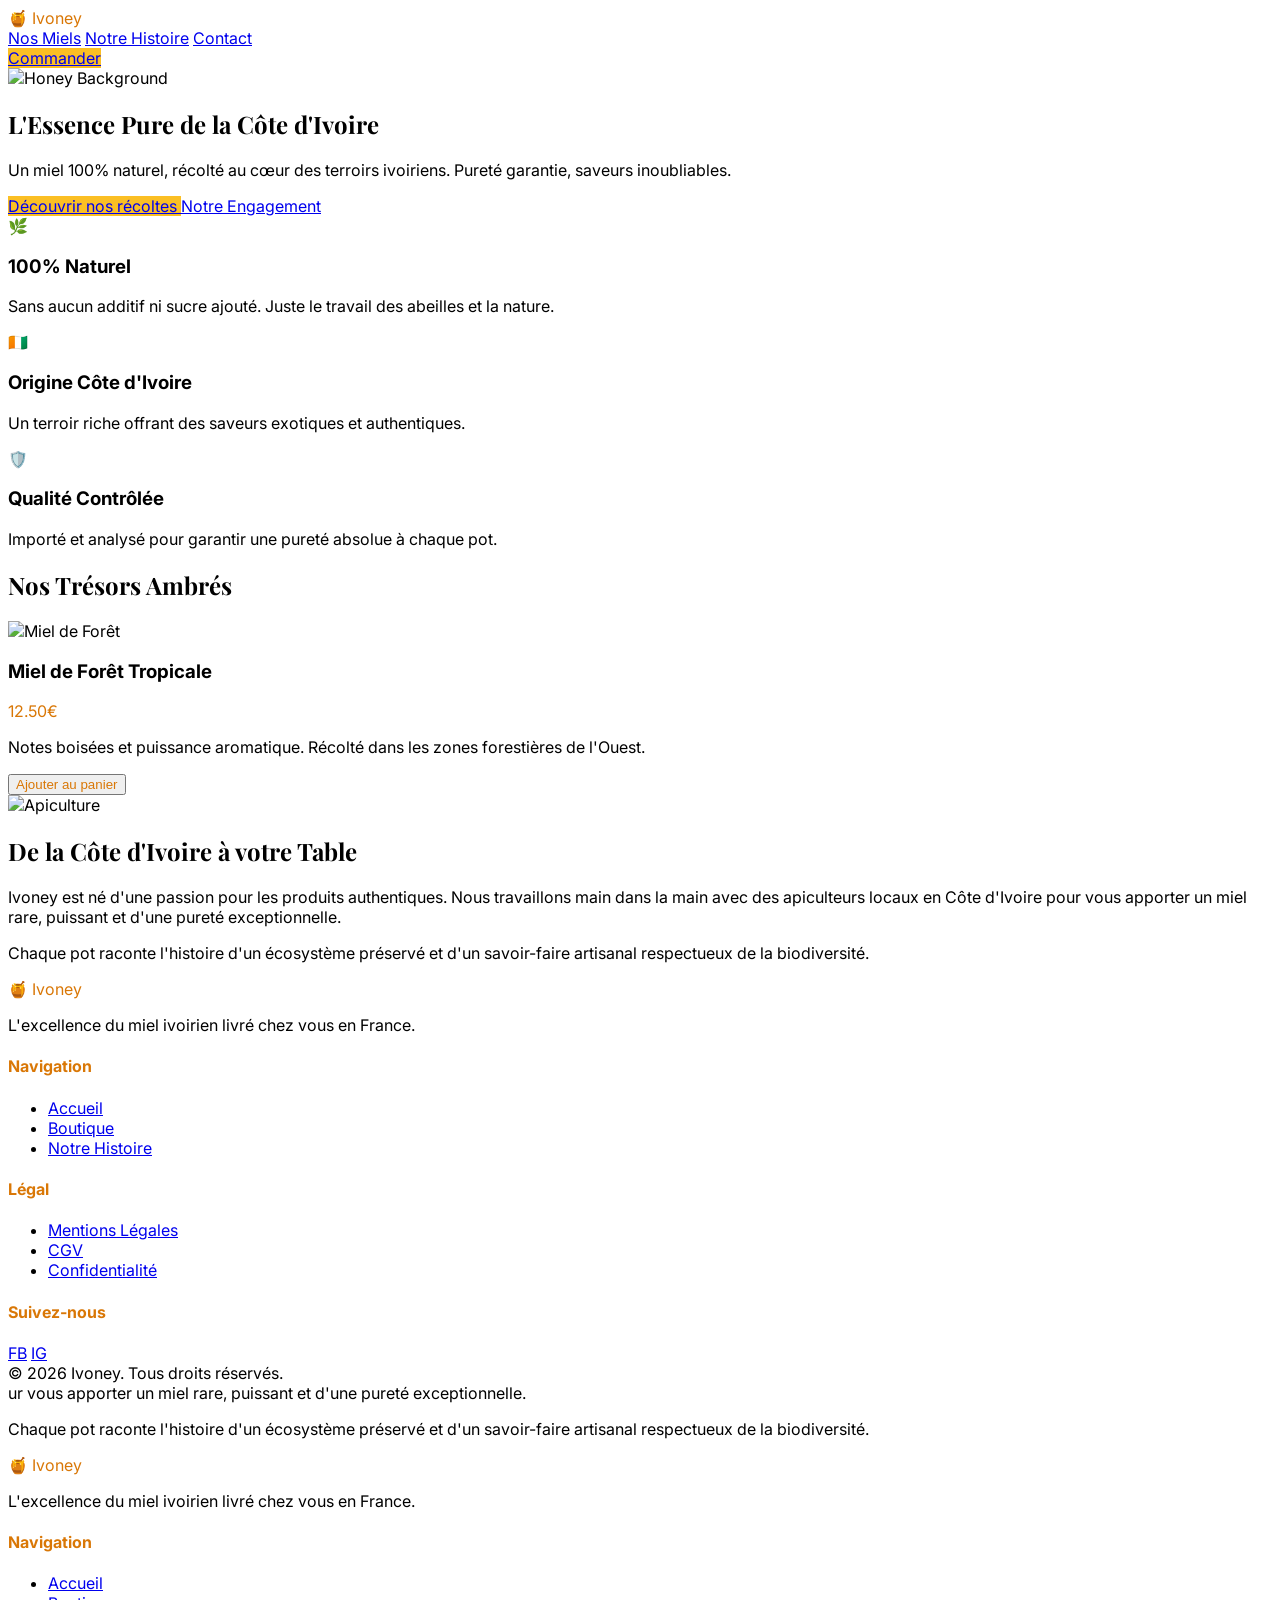
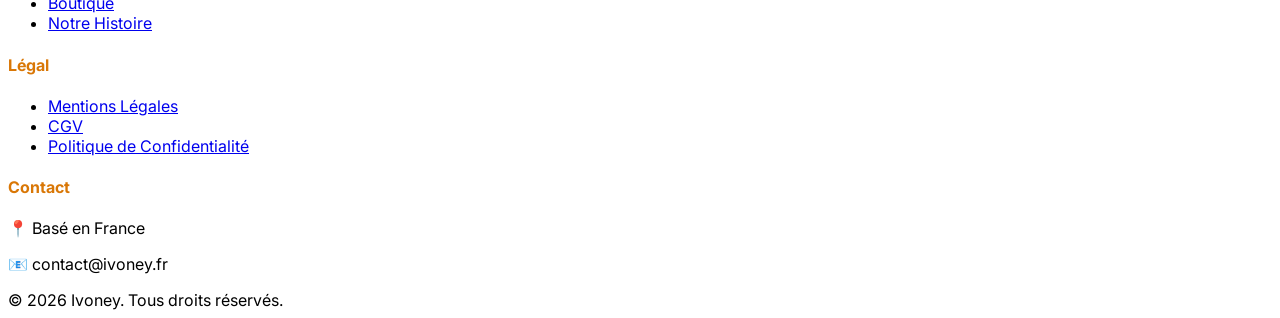
==== index.html @ 7c6950ad "Initial commit" ====
<!DOCTYPE html>
<html lang="fr">
<head>
    <meta charset="UTF-8">
    <meta name="viewport" content="width=device-width, initial-scale=1.0">
    <title>Ivoney | Miel 100% Pur de Côte d'Ivoire</title>
    <script src="https://cdn.tailwindcss.com"></script>
    <link href="https://fonts.googleapis.com/css2?family=Playfair+Display:wght@700&family=Inter:wght@400;600&display=swap" rel="stylesheet">
    <style>
        body { font-family: 'Inter', sans-serif; }
        h1, h2 { font-family: 'Playfair Display', serif; }
        .bg-honey { background-color: #FBBF24; }
        .text-honey { color: #D97706; }
    </style>
</head>
<body class="bg-stone-50 text-stone-900">

    <!-- Header -->
    <header class="bg-white shadow-sm sticky top-0 z-50">
        <div class="container mx-auto px-6 py-4 flex justify-between items-center">
            <div class="text-2xl font-bold text-honey flex items-center">
                <span class="mr-2">🍯</span> Ivoney
            </div>
            <nav class="hidden md:flex space-x-8 font-medium">
                <a href="#produits" class="hover:text-honey transition">Nos Miels</a>
                <a href="#histoire" class="hover:text-honey transition">Notre Histoire</a>
                <a href="#contact" class="hover:text-honey transition">Contact</a>
            </nav>
            <a href="#produits" class="bg-honey text-white px-6 py-2 rounded-full font-semibold hover:bg-amber-500 transition shadow-md">
                Commander
            </a>
        </div>
    </header>

    <!-- Hero Section -->
    <section class="relative h-[80vh] flex items-center justify-center overflow-hidden">
        <div class="absolute inset-0 bg-black/30 z-10"></div>
        <img src="https://images.unsplash.com/photo-1587049352846-4a222e784d38?auto=format&fit=crop&w=1920&q=80" alt="Honey Background" class="absolute inset-0 w-full h-full object-cover">
        
        <div class="relative z-20 text-center text-white px-4">
            <h1 class="text-5xl md:text-7xl mb-6">L'Essence Pure de la Côte d'Ivoire</h1>
            <p class="text-xl md:text-2xl mb-8 max-w-2xl mx-auto font-light">
                Un miel 100% naturel, récolté au cœur des terroirs ivoiriens. Pureté garantie, saveurs inoubliables.
            </p>
            <div class="flex flex-col md:flex-row justify-center gap-4">
                <a href="#produits" class="bg-honey text-white px-8 py-3 rounded-full text-lg font-bold hover:bg-amber-500 transition shadow-lg">
                    Découvrir nos récoltes
                </a>
                <a href="#histoire" class="bg-white/20 backdrop-blur-md text-white border border-white/30 px-8 py-3 rounded-full text-lg font-bold hover:bg-white/30 transition">
                    Notre Engagement
                </a>
            </div>
        </div>
    </section>

    <!-- Features -->
    <section class="py-20 bg-white">
        <div class="container mx-auto px-6">
            <div class="grid md:grid-cols-3 gap-12 text-center">
                <div>
                    <div class="w-16 h-16 bg-amber-100 rounded-full flex items-center justify-center mx-auto mb-6 text-3xl">🌿</div>
                    <h3 class="text-xl font-bold mb-4">100% Naturel</h3>
                    <p class="text-stone-600">Sans aucun additif ni sucre ajouté. Juste le travail des abeilles et la nature.</p>
                </div>
                <div>
                    <div class="w-16 h-16 bg-amber-100 rounded-full flex items-center justify-center mx-auto mb-6 text-3xl">🇨🇮</div>
                    <h3 class="text-xl font-bold mb-4">Origine Côte d'Ivoire</h3>
                    <p class="text-stone-600">Un terroir riche offrant des saveurs exotiques et authentiques.</p>
                </div>
                <div>
                    <div class="w-16 h-16 bg-amber-100 rounded-full flex items-center justify-center mx-auto mb-6 text-3xl">🛡️</div>
                    <h3 class="text-xl font-bold mb-4">Qualité Contrôlée</h3>
                    <p class="text-stone-600">Importé et analysé pour garantir une pureté absolue à chaque pot.</p>
                </div>
            </div>
        </div>
    </section>

    <!-- Product Preview -->
    <section id="produits" class="py-20 bg-stone-50">
        <div class="container mx-auto px-6">
            <h2 class="text-4xl text-center mb-16">Nos Trésors Ambrés</h2>
            <div class="grid md:grid-cols-3 gap-8">
                <!-- Product 1 -->
                <div class="bg-white rounded-2xl overflow-hidden shadow-sm hover:shadow-xl transition duration-300">
                    <div class="h-64 bg-stone-200">
                        <img src="https://images.unsplash.com/photo-1558642452-9d2a7deb7f62?auto=format&fit=crop&w=800&q=80" alt="Miel de Forêt" class="w-full h-full object-cover">
                    </div>
                    <div class="p-6">
                        <div class="flex justify-between items-center mb-2">
                            <h3 class="text-xl font-bold">Miel de Forêt Tropicale</h3>
                            <span class="text-honey font-bold">12.50€</span>
                        </div>
                        <p class="text-stone-600 mb-6 text-sm">Notes boisées et puissance aromatique. Récolté dans les zones forestières de l'Ouest.</p>
                        <button class="w-full border-2 border-honey text-honey font-bold py-2 rounded-lg hover:bg-honey hover:text-white transition">
                            Ajouter au panier
                        </button>
                    </div>
                </div>
                <!-- More products can be added here -->
            </div>
        </div>
    </section>

    <!-- Story -->
    <section id="histoire" class="py-20 bg-white">
        <div class="container mx-auto px-6 flex flex-col md:flex-row items-center gap-12">
            <div class="md:w-1/2">
                <img src="https://images.unsplash.com/photo-1555035336-54a2dd0cd663?auto=format&fit=crop&w=800&q=80" alt="Apiculture" class="rounded-3xl shadow-2xl">
            </div>
            <div class="md:w-1/2">
                <h2 class="text-4xl mb-6">De la Côte d'Ivoire à votre Table</h2>
                <p class="text-stone-600 text-lg mb-6">
                    Ivoney est né d'une passion pour les produits authentiques. Nous travaillons main dans la main avec des apiculteurs locaux en Côte d'Ivoire pour vous apporter un miel rare, puissant et d'une pureté exceptionnelle.
                </p>
                <p class="text-stone-600 text-lg">
                    Chaque pot raconte l'histoire d'un écosystème préservé et d'un savoir-faire artisanal respectueux de la biodiversité.
                </p>
            </div>
        </div>
    </section>

    <!-- Footer -->
    <footer class="bg-stone-900 text-white py-12">
        <div class="container mx-auto px-6 grid md:grid-cols-4 gap-8">
            <div>
                <div class="text-2xl font-bold text-honey mb-4">🍯 Ivoney</div>
                <p class="text-stone-400 text-sm">L'excellence du miel ivoirien livré chez vous en France.</p>
            </div>
            <div>
                <h4 class="font-bold mb-4 text-honey uppercase tracking-wider text-xs">Navigation</h4>
                <ul class="space-y-2 text-stone-400">
                    <li><a href="#" class="hover:text-white transition">Accueil</a></li>
                    <li><a href="#produits" class="hover:text-white transition">Boutique</a></li>
                    <li><a href="#histoire" class="hover:text-white transition">Notre Histoire</a></li>
                </ul>
            </div>
            <div>
                <h4 class="font-bold mb-4 text-honey uppercase tracking-wider text-xs">Légal</h4>
                <ul class="space-y-2 text-stone-400">
                    <li><a href="#" class="hover:text-white transition">Mentions Légales</a></li>
                    <li><a href="#" class="hover:text-white transition">CGV</a></li>
                    <li><a href="#" class="hover:text-white transition">Confidentialité</a></li>
                </ul>
            </div>
            <div>
                <h4 class="font-bold mb-4 text-honey uppercase tracking-wider text-xs">Suivez-nous</h4>
                <div class="flex space-x-4">
                    <a href="#" class="w-10 h-10 bg-stone-800 rounded-full flex items-center justify-center hover:bg-honey transition">FB</a>
                    <a href="#" class="w-10 h-10 bg-stone-800 rounded-full flex items-center justify-center hover:bg-honey transition">IG</a>
                </div>
            </div>
        </div>
        <div class="container mx-auto px-6 mt-12 pt-8 border-t border-stone-800 text-center text-stone-500 text-sm">
            &copy; 2026 Ivoney. Tous droits réservés.
        </div>
    </footer>

    <script src="assets/js/script.js"></script>
</body>
</html>
ur vous apporter un miel rare, puissant et d'une pureté exceptionnelle.
                </p>
                <p class="text-stone-600 text-lg">
                    Chaque pot raconte l'histoire d'un écosystème préservé et d'un savoir-faire artisanal respectueux de la biodiversité.
                </p>
            </div>
        </div>
    </section>

    <!-- Footer -->
    <footer id="contact" class="bg-stone-900 text-white py-12">
        <div class="container mx-auto px-6 grid md:grid-cols-4 gap-8">
            <div>
                <div class="text-2xl font-bold text-honey mb-4">🍯 Ivoney</div>
                <p class="text-stone-400 text-sm">L'excellence du miel ivoirien livré chez vous en France.</p>
            </div>
            <div>
                <h4 class="font-bold mb-4 text-honey uppercase tracking-wider text-xs">Navigation</h4>
                <ul class="space-y-2 text-stone-400">
                    <li><a href="#" class="hover:text-white">Accueil</a></li>
                    <li><a href="#produits" class="hover:text-white">Boutique</a></li>
                    <li><a href="#histoire" class="hover:text-white">Notre Histoire</a></li>
                </ul>
            </div>
            <div>
                <h4 class="font-bold mb-4 text-honey uppercase tracking-wider text-xs">Légal</h4>
                <ul class="space-y-2 text-stone-400">
                    <li><a href="#" class="hover:text-white">Mentions Légales</a></li>
                    <li><a href="#" class="hover:text-white">CGV</a></li>
                    <li><a href="#" class="hover:text-white">Politique de Confidentialité</a></li>
                </ul>
            </div>
            <div>
                <h4 class="font-bold mb-4 text-honey uppercase tracking-wider text-xs">Contact</h4>
                <p class="text-stone-400 mb-2">📍 Basé en France</p>
                <p class="text-stone-400">📧 contact@ivoney.fr</p>
            </div>
        </div>
        <div class="container mx-auto px-6 mt-12 pt-8 border-t border-stone-800 text-center text-stone-500 text-sm">
            &copy; 2026 Ivoney. Tous droits réservés.
        </div>
    </footer>

</body>
</html>
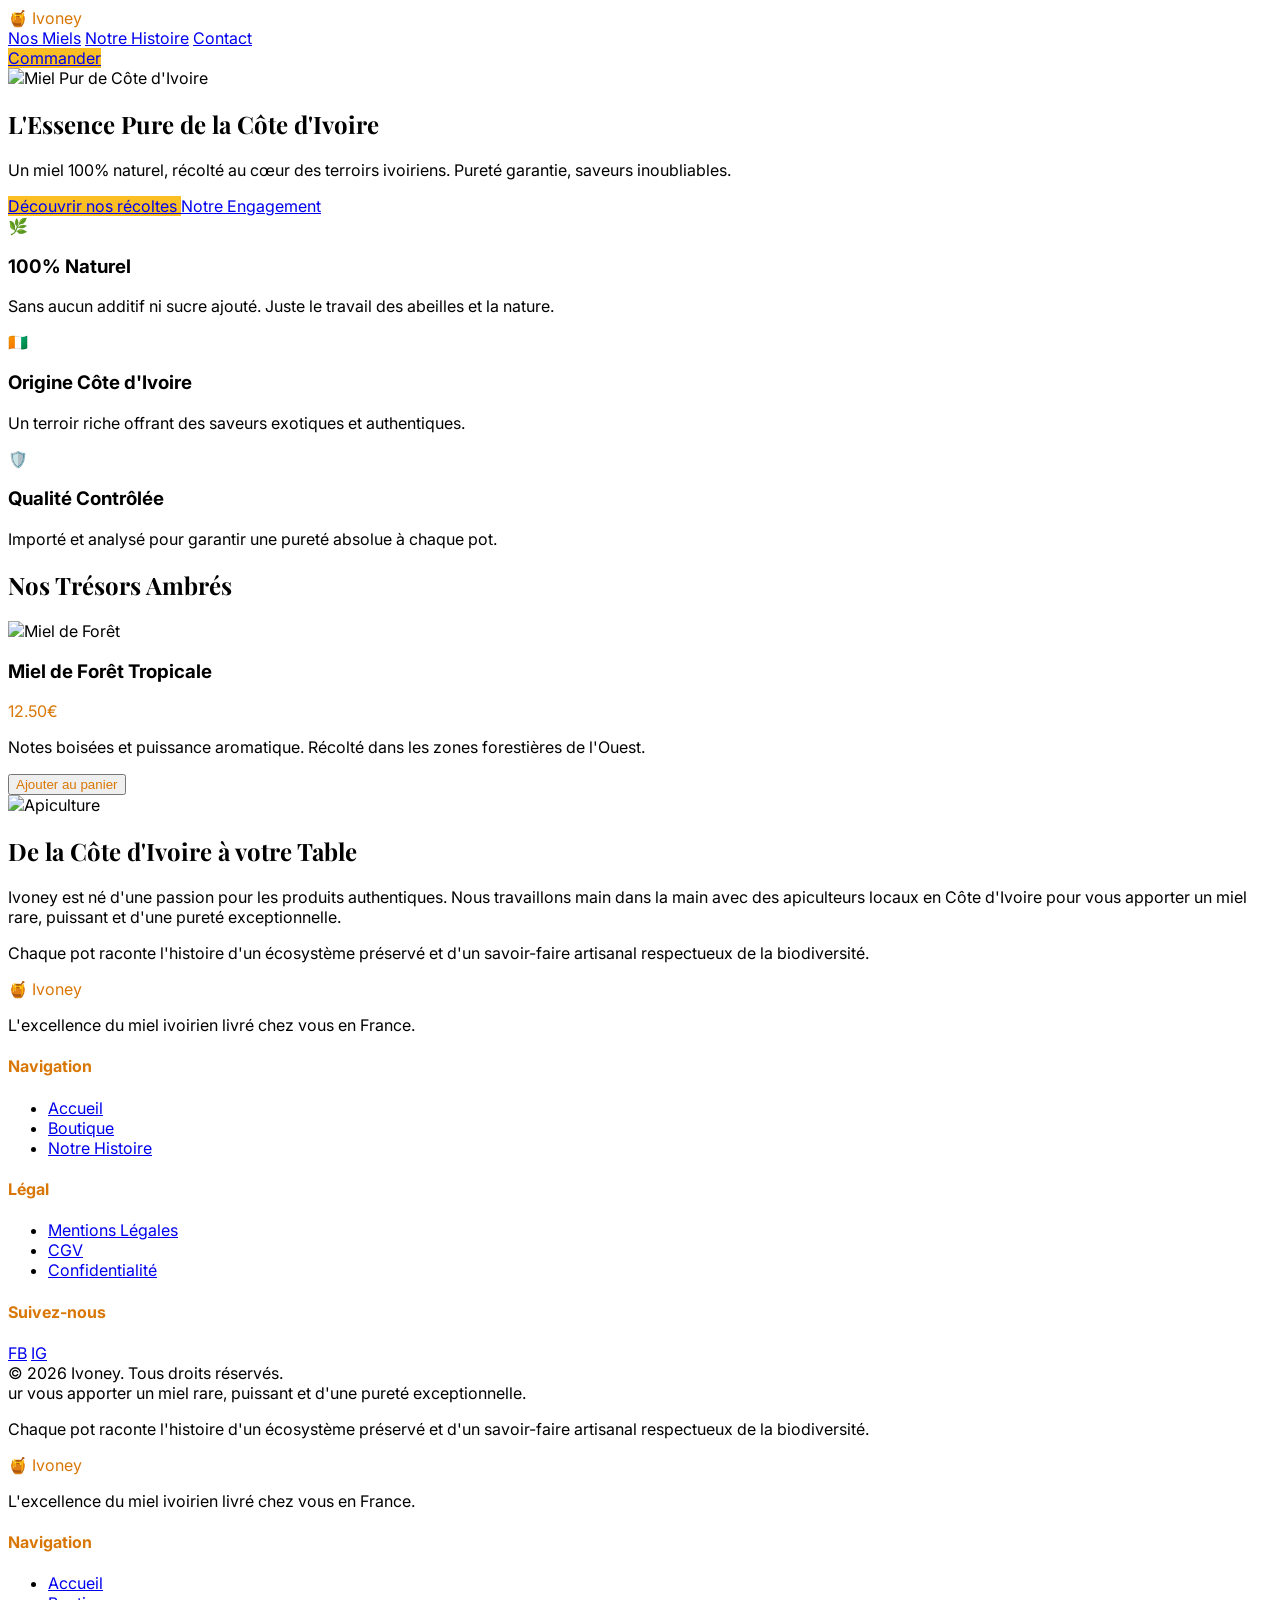
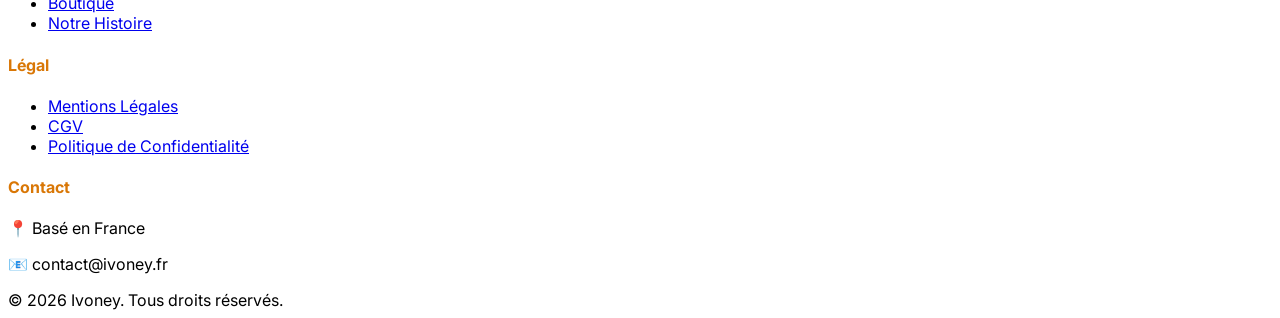
==== commit 60abf44d: "feat: replace hero image with high quality honey image" ====
--- a/index.html
+++ b/index.html
@@ -35,7 +35,7 @@
     <!-- Hero Section -->
     <section class="relative h-[80vh] flex items-center justify-center overflow-hidden">
         <div class="absolute inset-0 bg-black/30 z-10"></div>
-        <img src="https://images.unsplash.com/photo-1587049352846-4a222e784d38?auto=format&fit=crop&w=1920&q=80" alt="Honey Background" class="absolute inset-0 w-full h-full object-cover">
+                <img src="https://images.unsplash.com/photo-1587049352846-4a222e784d38?auto=format&fit=crop&w=1920&q=80" alt="Miel Pur de Côte d'Ivoire" class="absolute inset-0 w-full h-full object-cover">
         
         <div class="relative z-20 text-center text-white px-4">
             <h1 class="text-5xl md:text-7xl mb-6">L'Essence Pure de la Côte d'Ivoire</h1>
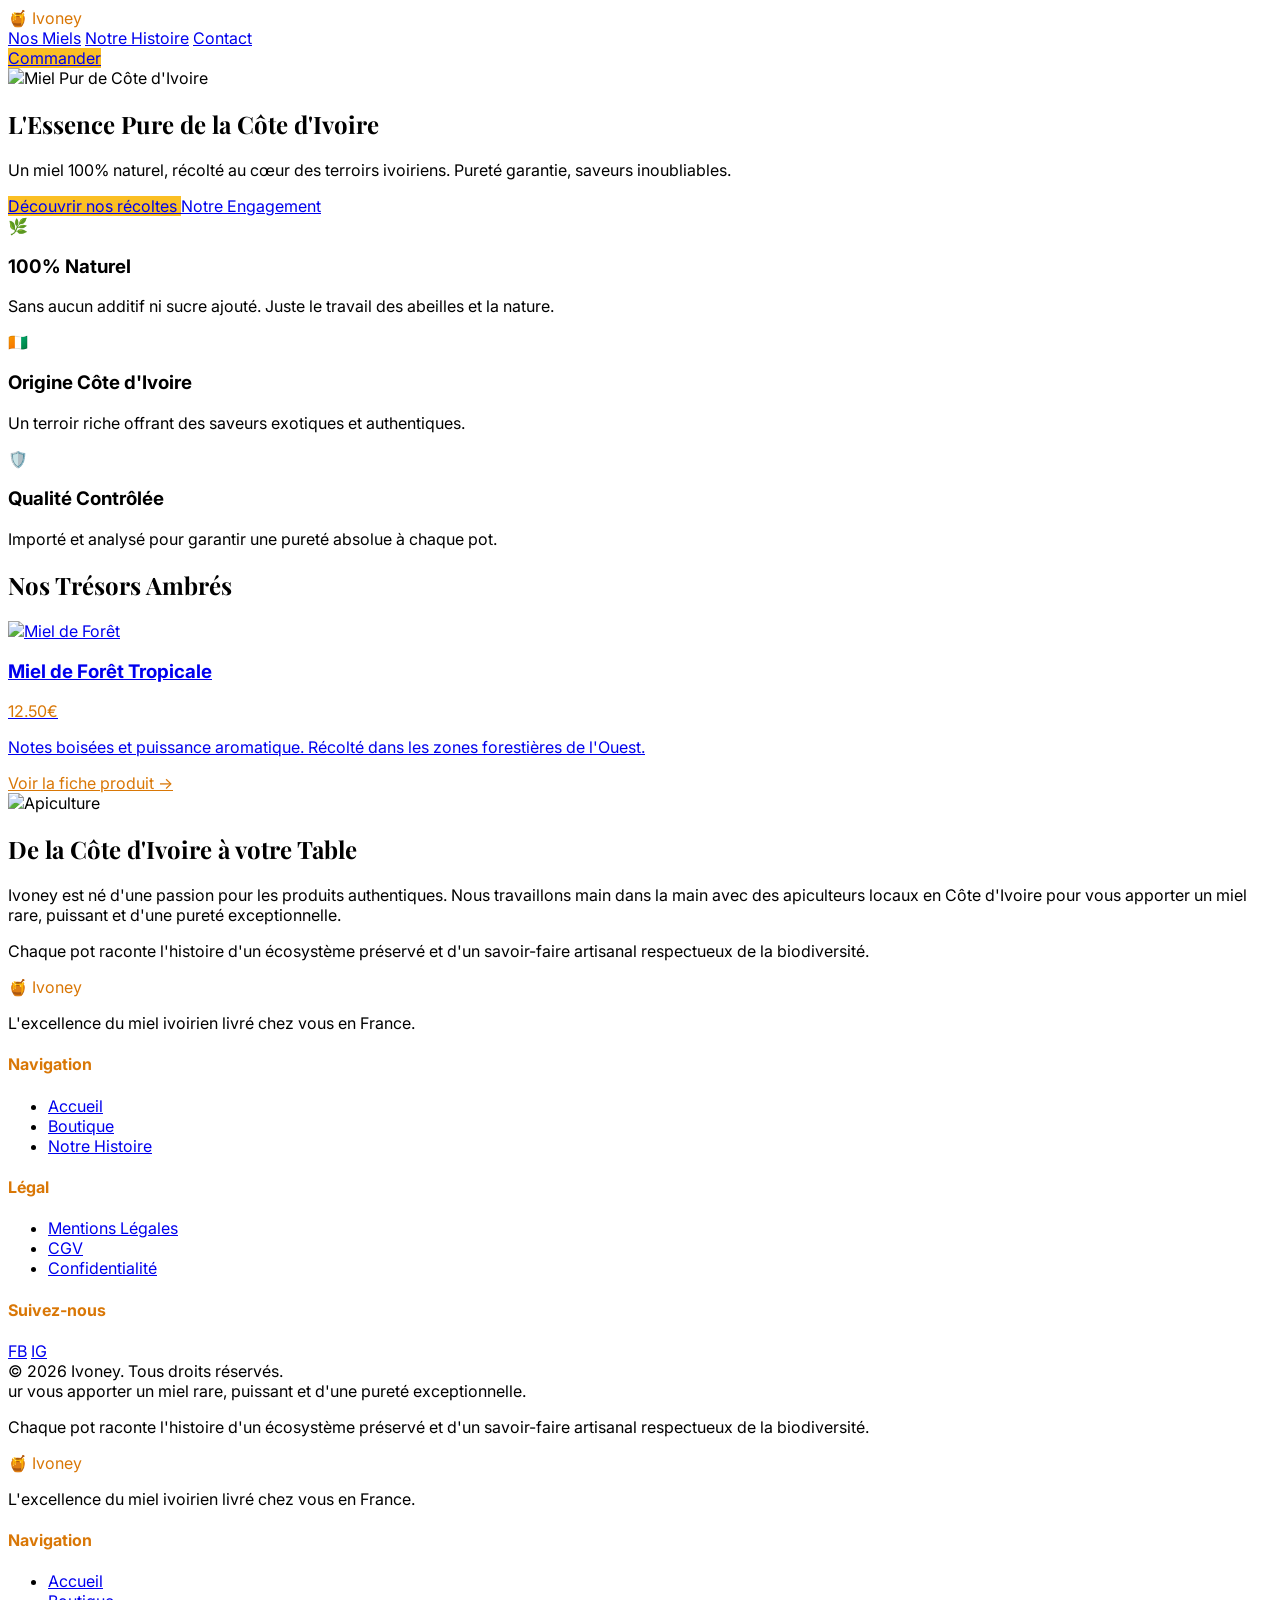
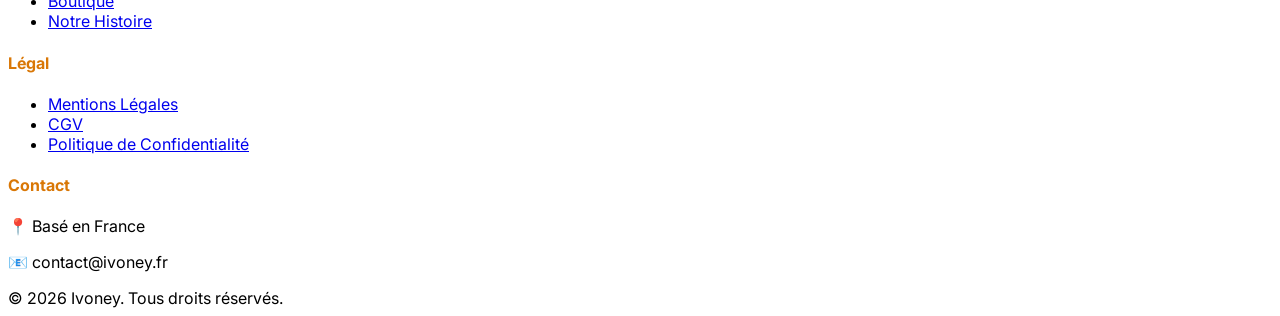
==== commit 33b1f8b3: "feat: add product page for Miel de Foret Tropicale + clickable card" ====
--- a/index.html
+++ b/index.html
@@ -35,7 +35,7 @@
     <!-- Hero Section -->
     <section class="relative h-[80vh] flex items-center justify-center overflow-hidden">
         <div class="absolute inset-0 bg-black/30 z-10"></div>
-                <img src="https://images.unsplash.com/photo-1587049352846-4a222e784d38?auto=format&fit=crop&w=1920&q=80" alt="Miel Pur de Côte d'Ivoire" class="absolute inset-0 w-full h-full object-cover">
+        <img src="https://images.unsplash.com/photo-1558642452-9d2a7deb7f62?auto=format&fit=crop&w=1920&q=80" alt="Miel Pur de Côte d'Ivoire" class="absolute inset-0 w-full h-full object-cover">
         
         <div class="relative z-20 text-center text-white px-4">
             <h1 class="text-5xl md:text-7xl mb-6">L'Essence Pure de la Côte d'Ivoire</h1>
@@ -82,19 +82,23 @@
             <h2 class="text-4xl text-center mb-16">Nos Trésors Ambrés</h2>
             <div class="grid md:grid-cols-3 gap-8">
                 <!-- Product 1 -->
-                <div class="bg-white rounded-2xl overflow-hidden shadow-sm hover:shadow-xl transition duration-300">
-                    <div class="h-64 bg-stone-200">
-                        <img src="https://images.unsplash.com/photo-1558642452-9d2a7deb7f62?auto=format&fit=crop&w=800&q=80" alt="Miel de Forêt" class="w-full h-full object-cover">
-                    </div>
-                    <div class="p-6">
-                        <div class="flex justify-between items-center mb-2">
-                            <h3 class="text-xl font-bold">Miel de Forêt Tropicale</h3>
-                            <span class="text-honey font-bold">12.50€</span>
+                <div class="bg-white rounded-2xl overflow-hidden shadow-sm hover:shadow-xl transition duration-300 group">
+                    <a href="produit-miel-foret.html" class="block">
+                        <div class="h-64 bg-stone-200 overflow-hidden">
+                            <img src="https://images.unsplash.com/photo-1558642452-9d2a7deb7f62?auto=format&fit=crop&w=800&q=80" alt="Miel de Forêt" class="w-full h-full object-cover group-hover:scale-105 transition duration-500">
                         </div>
-                        <p class="text-stone-600 mb-6 text-sm">Notes boisées et puissance aromatique. Récolté dans les zones forestières de l'Ouest.</p>
-                        <button class="w-full border-2 border-honey text-honey font-bold py-2 rounded-lg hover:bg-honey hover:text-white transition">
-                            Ajouter au panier
-                        </button>
+                        <div class="p-6">
+                            <div class="flex justify-between items-center mb-2">
+                                <h3 class="text-xl font-bold group-hover:text-honey transition">Miel de Forêt Tropicale</h3>
+                                <span class="text-honey font-bold">12.50€</span>
+                            </div>
+                            <p class="text-stone-600 mb-6 text-sm">Notes boisées et puissance aromatique. Récolté dans les zones forestières de l'Ouest.</p>
+                        </div>
+                    </a>
+                    <div class="px-6 pb-6">
+                        <a href="produit-miel-foret.html" class="block w-full text-center border-2 border-honey text-honey font-bold py-2 rounded-lg hover:bg-honey hover:text-white transition">
+                            Voir la fiche produit →
+                        </a>
                     </div>
                 </div>
                 <!-- More products can be added here -->
@@ -106,7 +110,7 @@
     <section id="histoire" class="py-20 bg-white">
         <div class="container mx-auto px-6 flex flex-col md:flex-row items-center gap-12">
             <div class="md:w-1/2">
-                <img src="https://images.unsplash.com/photo-1555035336-54a2dd0cd663?auto=format&fit=crop&w=800&q=80" alt="Apiculture" class="rounded-3xl shadow-2xl">
+                <img src="https://images.unsplash.com/photo-1473973266408-ed4e27abdd47?auto=format&fit=crop&w=800&q=80" alt="Apiculture" class="rounded-3xl shadow-2xl">
             </div>
             <div class="md:w-1/2">
                 <h2 class="text-4xl mb-6">De la Côte d'Ivoire à votre Table</h2>
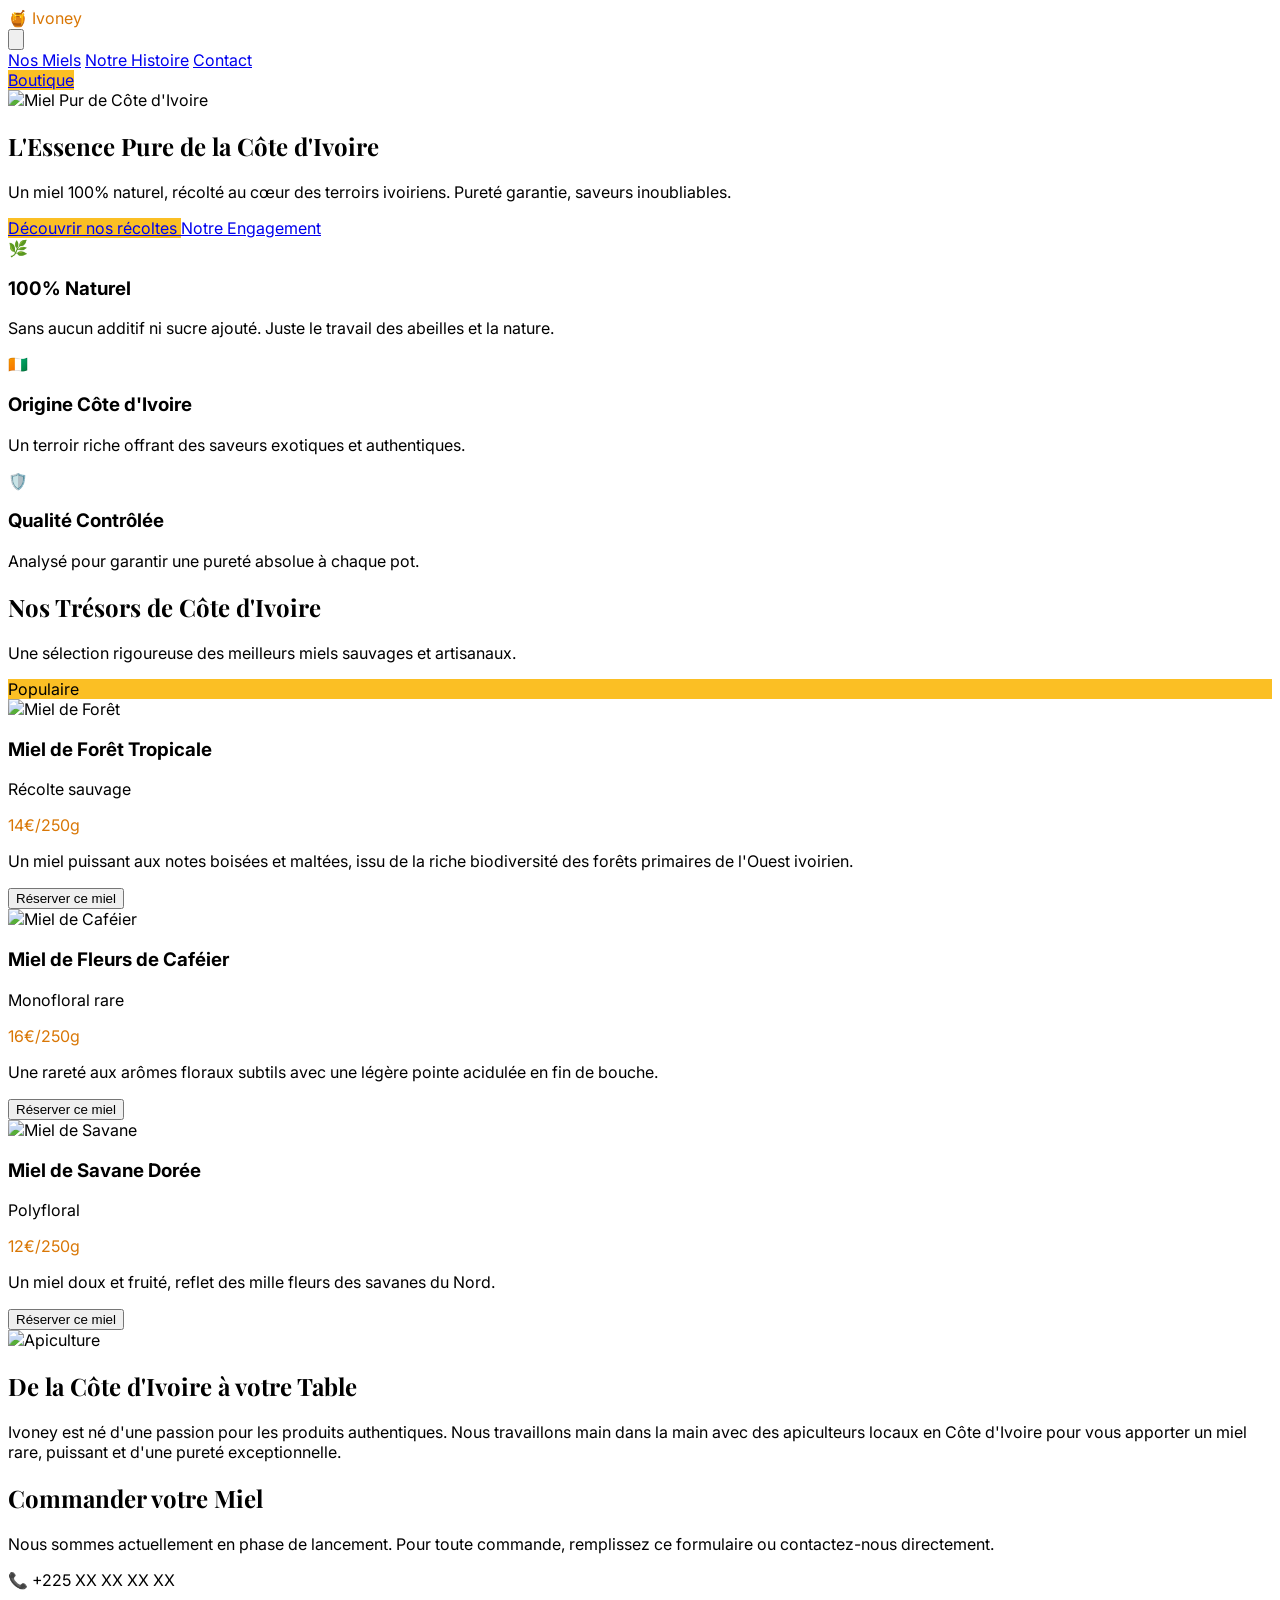
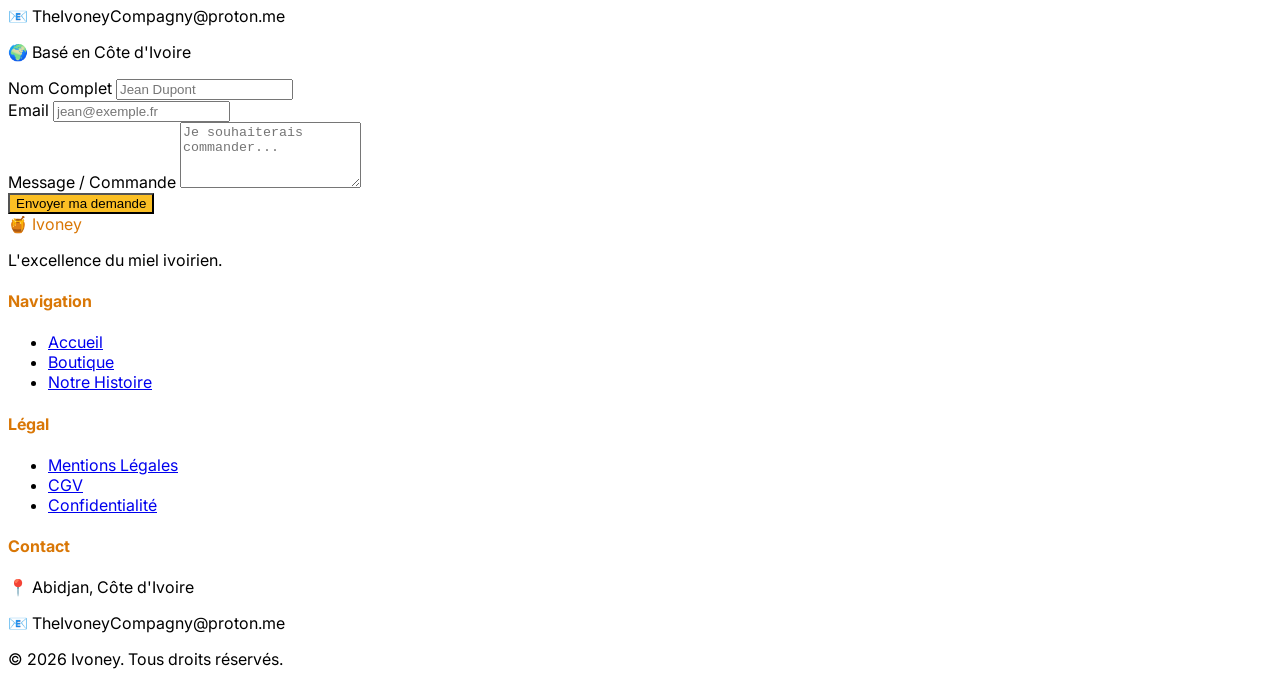
==== commit 7d493513: "Intégration modifications accio: pages légales, contact et footer" ====
--- a/index.html
+++ b/index.html
@@ -16,19 +16,29 @@
 <body class="bg-stone-50 text-stone-900">
 
     <!-- Header -->
-    <header class="bg-white shadow-sm sticky top-0 z-50">
+    <header class="bg-white/80 backdrop-blur-md shadow-sm sticky top-0 z-50">
         <div class="container mx-auto px-6 py-4 flex justify-between items-center">
             <div class="text-2xl font-bold text-honey flex items-center">
                 <span class="mr-2">🍯</span> Ivoney
             </div>
+            
+            <!-- Hamburger Menu for Mobile -->
+            <button data-mobile-menu class="md:hidden text-stone-600 focus:outline-none">
+                <svg class="w-6 h-6" fill="none" stroke="currentColor" viewBox="0 0 24 24">
+                    <path stroke-linecap="round" stroke-linejoin="round" stroke-width="2" d="M4 6h16M4 12h16m-7 6h7"></path>
+                </svg>
+            </button>
+
             <nav class="hidden md:flex space-x-8 font-medium">
                 <a href="#produits" class="hover:text-honey transition">Nos Miels</a>
                 <a href="#histoire" class="hover:text-honey transition">Notre Histoire</a>
                 <a href="#contact" class="hover:text-honey transition">Contact</a>
             </nav>
-            <a href="#produits" class="bg-honey text-white px-6 py-2 rounded-full font-semibold hover:bg-amber-500 transition shadow-md">
-                Commander
-            </a>
+            <div class="hidden md:block">
+                <a href="#produits" class="bg-honey text-white px-6 py-2 rounded-full font-semibold hover:bg-amber-500 transition shadow-md">
+                    Boutique
+                </a>
+            </div>
         </div>
     </header>
 
@@ -70,7 +80,7 @@
                 <div>
                     <div class="w-16 h-16 bg-amber-100 rounded-full flex items-center justify-center mx-auto mb-6 text-3xl">🛡️</div>
                     <h3 class="text-xl font-bold mb-4">Qualité Contrôlée</h3>
-                    <p class="text-stone-600">Importé et analysé pour garantir une pureté absolue à chaque pot.</p>
+                    <p class="text-stone-600">Analysé pour garantir une pureté absolue à chaque pot.</p>
                 </div>
             </div>
         </div>
@@ -79,29 +89,71 @@
     <!-- Product Preview -->
     <section id="produits" class="py-20 bg-stone-50">
         <div class="container mx-auto px-6">
-            <h2 class="text-4xl text-center mb-16">Nos Trésors Ambrés</h2>
-            <div class="grid md:grid-cols-3 gap-8">
+            <div class="text-center mb-16">
+                <h2 class="text-4xl md:text-5xl mb-4">Nos Trésors de Côte d'Ivoire</h2>
+                <p class="text-stone-600 max-w-xl mx-auto">Une sélection rigoureuse des meilleurs miels sauvages et artisanaux.</p>
+            </div>
+            <div class="grid md:grid-cols-3 gap-10">
                 <!-- Product 1 -->
-                <div class="bg-white rounded-2xl overflow-hidden shadow-sm hover:shadow-xl transition duration-300 group">
-                    <a href="produit-miel-foret.html" class="block">
-                        <div class="h-64 bg-stone-200 overflow-hidden">
-                            <img src="https://images.unsplash.com/photo-1558642452-9d2a7deb7f62?auto=format&fit=crop&w=800&q=80" alt="Miel de Forêt" class="w-full h-full object-cover group-hover:scale-105 transition duration-500">
-                        </div>
-                        <div class="p-6">
-                            <div class="flex justify-between items-center mb-2">
-                                <h3 class="text-xl font-bold group-hover:text-honey transition">Miel de Forêt Tropicale</h3>
-                                <span class="text-honey font-bold">12.50€</span>
+                <div class="product-card bg-white rounded-2xl overflow-hidden shadow-sm border border-stone-100">
+                    <div class="h-72 overflow-hidden relative">
+                        <div class="absolute top-4 left-4 bg-honey text-white px-3 py-1 rounded-full text-xs font-bold uppercase tracking-widest z-10">Populaire</div>
+                        <img src="https://images.unsplash.com/photo-1558642452-9d2a7deb7f62?auto=format&fit=crop&w=800&q=80" alt="Miel de Forêt" class="w-full h-full object-cover transform hover:scale-110 transition duration-700">
+                    </div>
+                    <div class="p-8">
+                        <div class="flex justify-between items-start mb-4">
+                            <div>
+                                <h3 class="text-xl font-bold mb-1">Miel de Forêt Tropicale</h3>
+                                <p class="text-stone-400 text-xs uppercase font-bold tracking-tighter">Récolte sauvage</p>
                             </div>
-                            <p class="text-stone-600 mb-6 text-sm">Notes boisées et puissance aromatique. Récolté dans les zones forestières de l'Ouest.</p>
-                        </div>
-                    </a>
-                    <div class="px-6 pb-6">
-                        <a href="produit-miel-foret.html" class="block w-full text-center border-2 border-honey text-honey font-bold py-2 rounded-lg hover:bg-honey hover:text-white transition">
-                            Voir la fiche produit →
-                        </a>
-                    </div>
-                </div>
-                <!-- More products can be added here -->
+                            <span class="text-2xl font-bold text-honey">14€<span class="text-sm font-normal text-stone-400">/250g</span></span>
+                        </div>
+                        <p class="text-stone-600 mb-8 text-sm leading-relaxed">Un miel puissant aux notes boisées et maltées, issu de la riche biodiversité des forêts primaires de l'Ouest ivoirien.</p>
+                        <button data-product="Miel de Forêt" class="w-full bg-stone-900 text-white font-bold py-3 rounded-xl hover:bg-honey transition-colors duration-300">
+                            Réserver ce miel
+                        </button>
+                    </div>
+                </div>
+
+                <!-- Product 2 -->
+                <div class="product-card bg-white rounded-2xl overflow-hidden shadow-sm border border-stone-100">
+                    <div class="h-72 overflow-hidden relative">
+                        <img src="https://images.unsplash.com/photo-1587049352846-4a222e784d38?auto=format&fit=crop&w=800&q=80" alt="Miel de Caféier" class="w-full h-full object-cover transform hover:scale-110 transition duration-700">
+                    </div>
+                    <div class="p-8">
+                        <div class="flex justify-between items-start mb-4">
+                            <div>
+                                <h3 class="text-xl font-bold mb-1">Miel de Fleurs de Caféier</h3>
+                                <p class="text-stone-400 text-xs uppercase font-bold tracking-tighter">Monofloral rare</p>
+                            </div>
+                            <span class="text-2xl font-bold text-honey">16€<span class="text-sm font-normal text-stone-400">/250g</span></span>
+                        </div>
+                        <p class="text-stone-600 mb-8 text-sm leading-relaxed">Une rareté aux arômes floraux subtils avec une légère pointe acidulée en fin de bouche.</p>
+                        <button data-product="Miel de Caféier" class="w-full bg-stone-900 text-white font-bold py-3 rounded-xl hover:bg-honey transition-colors duration-300">
+                            Réserver ce miel
+                        </button>
+                    </div>
+                </div>
+
+                <!-- Product 3 -->
+                <div class="product-card bg-white rounded-2xl overflow-hidden shadow-sm border border-stone-100">
+                    <div class="h-72 overflow-hidden relative">
+                        <img src="https://images.unsplash.com/photo-1471943311424-646960669fbc?auto=format&fit=crop&w=800&q=80" alt="Miel de Savane" class="w-full h-full object-cover transform hover:scale-110 transition duration-700">
+                    </div>
+                    <div class="p-8">
+                        <div class="flex justify-between items-start mb-4">
+                            <div>
+                                <h3 class="text-xl font-bold mb-1">Miel de Savane Dorée</h3>
+                                <p class="text-stone-400 text-xs uppercase font-bold tracking-tighter">Polyfloral</p>
+                            </div>
+                            <span class="text-2xl font-bold text-honey">12€<span class="text-sm font-normal text-stone-400">/250g</span></span>
+                        </div>
+                        <p class="text-stone-600 mb-8 text-sm leading-relaxed">Un miel doux et fruité, reflet des mille fleurs des savanes du Nord.</p>
+                        <button data-product="Miel de Savane" class="w-full bg-stone-900 text-white font-bold py-3 rounded-xl hover:bg-honey transition-colors duration-300">
+                            Réserver ce miel
+                        </button>
+                    </div>
+                </div>
             </div>
         </div>
     </section>
@@ -117,9 +169,42 @@
                 <p class="text-stone-600 text-lg mb-6">
                     Ivoney est né d'une passion pour les produits authentiques. Nous travaillons main dans la main avec des apiculteurs locaux en Côte d'Ivoire pour vous apporter un miel rare, puissant et d'une pureté exceptionnelle.
                 </p>
-                <p class="text-stone-600 text-lg">
-                    Chaque pot raconte l'histoire d'un écosystème préservé et d'un savoir-faire artisanal respectueux de la biodiversité.
-                </p>
+            </div>
+        </div>
+    </section>
+
+    <!-- Contact Section -->
+    <section id="contact" class="py-20 bg-amber-50">
+        <div class="container mx-auto px-6">
+            <div class="max-w-4xl mx-auto bg-white rounded-3xl shadow-xl overflow-hidden flex flex-col md:flex-row">
+                <div class="md:w-1/2 bg-stone-900 text-white p-12">
+                    <h2 class="text-3xl mb-6">Commander votre Miel</h2>
+                    <p class="text-stone-400 mb-8">Nous sommes actuellement en phase de lancement. Pour toute commande, remplissez ce formulaire ou contactez-nous directement.</p>
+                    <div class="space-y-4">
+                        <p class="flex items-center text-sm"><span class="w-8 h-8 bg-honey/20 rounded-full flex items-center justify-center mr-3 text-honey">📞</span> +225 XX XX XX XX</p>
+                        <p class="flex items-center text-sm"><span class="w-8 h-8 bg-honey/20 rounded-full flex items-center justify-center mr-3 text-honey">📧</span> TheIvoneyCompagny@proton.me</p>
+                        <p class="flex items-center text-sm"><span class="w-8 h-8 bg-honey/20 rounded-full flex items-center justify-center mr-3 text-honey">🌍</span> Basé en Côte d'Ivoire</p>
+                    </div>
+                </div>
+                <div class="md:w-1/2 p-12">
+                    <form class="space-y-4">
+                        <div>
+                            <label class="block text-xs font-bold uppercase tracking-wider text-stone-400 mb-1">Nom Complet</label>
+                            <input type="text" placeholder="Jean Dupont" class="w-full bg-stone-50 border-none rounded-lg p-3 focus:ring-2 focus:ring-honey outline-none">
+                        </div>
+                        <div>
+                            <label class="block text-xs font-bold uppercase tracking-wider text-stone-400 mb-1">Email</label>
+                            <input type="email" placeholder="jean@exemple.fr" class="w-full bg-stone-50 border-none rounded-lg p-3 focus:ring-2 focus:ring-honey outline-none">
+                        </div>
+                        <div>
+                            <label class="block text-xs font-bold uppercase tracking-wider text-stone-400 mb-1">Message / Commande</label>
+                            <textarea rows="4" placeholder="Je souhaiterais commander..." class="w-full bg-stone-50 border-none rounded-lg p-3 focus:ring-2 focus:ring-honey outline-none"></textarea>
+                        </div>
+                        <button type="button" class="w-full bg-honey text-white font-bold py-3 rounded-lg hover:bg-amber-500 transition shadow-lg">
+                            Envoyer ma demande
+                        </button>
+                    </form>
+                </div>
             </div>
         </div>
     </section>
@@ -129,7 +214,7 @@
         <div class="container mx-auto px-6 grid md:grid-cols-4 gap-8">
             <div>
                 <div class="text-2xl font-bold text-honey mb-4">🍯 Ivoney</div>
-                <p class="text-stone-400 text-sm">L'excellence du miel ivoirien livré chez vous en France.</p>
+                <p class="text-stone-400 text-sm">L'excellence du miel ivoirien.</p>
             </div>
             <div>
                 <h4 class="font-bold mb-4 text-honey uppercase tracking-wider text-xs">Navigation</h4>
@@ -142,17 +227,15 @@
             <div>
                 <h4 class="font-bold mb-4 text-honey uppercase tracking-wider text-xs">Légal</h4>
                 <ul class="space-y-2 text-stone-400">
-                    <li><a href="#" class="hover:text-white transition">Mentions Légales</a></li>
-                    <li><a href="#" class="hover:text-white transition">CGV</a></li>
-                    <li><a href="#" class="hover:text-white transition">Confidentialité</a></li>
+                    <li><a href="mentions-legales.html" class="hover:text-white transition">Mentions Légales</a></li>
+                    <li><a href="cgv.html" class="hover:text-white transition">CGV</a></li>
+                    <li><a href="politique-confidentialite.html" class="hover:text-white transition">Confidentialité</a></li>
                 </ul>
             </div>
             <div>
-                <h4 class="font-bold mb-4 text-honey uppercase tracking-wider text-xs">Suivez-nous</h4>
-                <div class="flex space-x-4">
-                    <a href="#" class="w-10 h-10 bg-stone-800 rounded-full flex items-center justify-center hover:bg-honey transition">FB</a>
-                    <a href="#" class="w-10 h-10 bg-stone-800 rounded-full flex items-center justify-center hover:bg-honey transition">IG</a>
-                </div>
+                <h4 class="font-bold mb-4 text-honey uppercase tracking-wider text-xs">Contact</h4>
+                <p class="text-stone-400 mb-2">📍 Abidjan, Côte d'Ivoire</p>
+                <p class="text-stone-400 text-xs">📧 TheIvoneyCompagny@proton.me</p>
             </div>
         </div>
         <div class="container mx-auto px-6 mt-12 pt-8 border-t border-stone-800 text-center text-stone-500 text-sm">
@@ -163,48 +246,3 @@
     <script src="assets/js/script.js"></script>
 </body>
 </html>
-ur vous apporter un miel rare, puissant et d'une pureté exceptionnelle.
-                </p>
-                <p class="text-stone-600 text-lg">
-                    Chaque pot raconte l'histoire d'un écosystème préservé et d'un savoir-faire artisanal respectueux de la biodiversité.
-                </p>
-            </div>
-        </div>
-    </section>
-
-    <!-- Footer -->
-    <footer id="contact" class="bg-stone-900 text-white py-12">
-        <div class="container mx-auto px-6 grid md:grid-cols-4 gap-8">
-            <div>
-                <div class="text-2xl font-bold text-honey mb-4">🍯 Ivoney</div>
-                <p class="text-stone-400 text-sm">L'excellence du miel ivoirien livré chez vous en France.</p>
-            </div>
-            <div>
-                <h4 class="font-bold mb-4 text-honey uppercase tracking-wider text-xs">Navigation</h4>
-                <ul class="space-y-2 text-stone-400">
-                    <li><a href="#" class="hover:text-white">Accueil</a></li>
-                    <li><a href="#produits" class="hover:text-white">Boutique</a></li>
-                    <li><a href="#histoire" class="hover:text-white">Notre Histoire</a></li>
-                </ul>
-            </div>
-            <div>
-                <h4 class="font-bold mb-4 text-honey uppercase tracking-wider text-xs">Légal</h4>
-                <ul class="space-y-2 text-stone-400">
-                    <li><a href="#" class="hover:text-white">Mentions Légales</a></li>
-                    <li><a href="#" class="hover:text-white">CGV</a></li>
-                    <li><a href="#" class="hover:text-white">Politique de Confidentialité</a></li>
-                </ul>
-            </div>
-            <div>
-                <h4 class="font-bold mb-4 text-honey uppercase tracking-wider text-xs">Contact</h4>
-                <p class="text-stone-400 mb-2">📍 Basé en France</p>
-                <p class="text-stone-400">📧 contact@ivoney.fr</p>
-            </div>
-        </div>
-        <div class="container mx-auto px-6 mt-12 pt-8 border-t border-stone-800 text-center text-stone-500 text-sm">
-            &copy; 2026 Ivoney. Tous droits réservés.
-        </div>
-    </footer>
-
-</body>
-</html>
